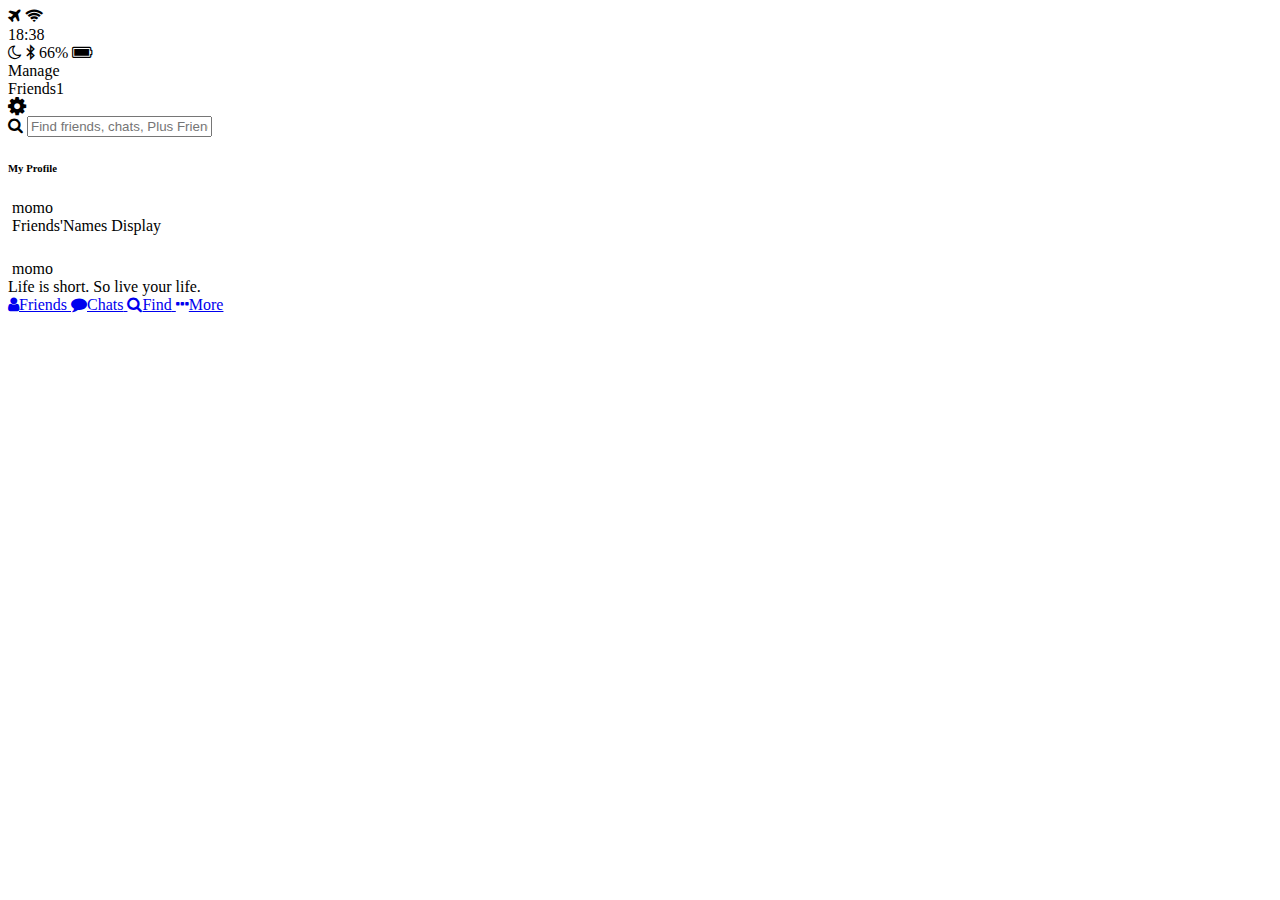
==== index.html @ d61aa57e "is done!" ====
<!DOCTYPE html>
<html lang="en">
  <head>
    <meta charset="UTF-8" />
    <meta name="viewport" content="width=device-width, initial-scale=1.0" />
    <meta http-equiv="X-UA-Compatible" content="ie=edge" />
    <link
      rel="stylesheet"
      href="https://stackpath.bootstrapcdn.com/font-awesome/4.7.0/css/font-awesome.min.css"
    />
    <title>Friends</title>
  </head>
  <body>
    <header>
      <div class="header__top">
        <div class="header__column"></div>
        <i class="fa fa-plane"></i> <i class="fa fa-wifi"></i>
      </div>
      <div class="header__column"><span class="header__time">18:38</span></div>
      <div class="header__column">
        <i class="fa fa-moon-o"></i> <i class="fa fa-bluetooth-b"></i>
        <span class="header__battery"
          >66% <i class="fa fa-battery-full"></i
        ></span>
      </div>
      <div class="header__bottom">
        <div class="header__column">
          <span class="header__text">Manage</span>
        </div>
        <div class="header__column">
          <span class="header__text"
            >Friends<span class="header__number">1</span></span
          >
        </div>
        <div class="header__column"><i class="fa fa-cog fa-lg"></i></div>
      </div>
    </header>
    <main class="friends">
      <div class="search-bar">
        <i class="fa fa-search"></i>
        <input class="text" placeholder="Find friends, chats, Plus Friends" />
      </div>
      <section class="friends__section">
        <header class="friends__section-header">
          <h6 class="friends__section-title">My Profile</h6>
        </header>
        <div class="friends__section-rows">
          <div class="friends__section-row">
            <img src="" alt="" />
            <span class="friends__section-name">momo</span>
          </div>
          <div class="friends__section-row">
            <img src="" alt="" />
            <span class="friends__section-name">Friends'Names Display</span>
          </div>
        </div>
      </section>
      <section class="friends__section">
        <header class="friends__section-header">
          <h6 class="friends__section-title"></h6>
        </header>
        <div class="friends__section-rows">
          <div class="friends__section-row">
            <div class="friends__section-column">
              <img src="" alt="" />
              <span class="friends__section-name">momo</span>
            </div>
            <span class="friends__section-tagline">
              Life is short. So live your life.
            </span>
          </div>
        </div>
      </section>
    </main>
    <nav class="tab-bar">
      <a href="index.html" class="tab-bar__tab tab-bar__tab--selected">
        <i class="fa fa-user"></i><span class="tab-bar__title">Friends</span>
      </a>
      <a href="Chats.html" class="tab-bar__tab">
        <i class="fa fa-comment"></i><span class="tab-bar__title">Chats</span>
      </a>
      <a href="find.html" class="tab-bar__tab">
        <i class="fa fa-search"></i><span class="tab-bar__title">Find</span>
      </a>
      <a href="more.html" class="tab-bar__tab">
        <i class="fa fa-ellipsis-h"></i><span class="tab-bar__title">More</span>
      </a>
    </nav>
  </body>
</html>
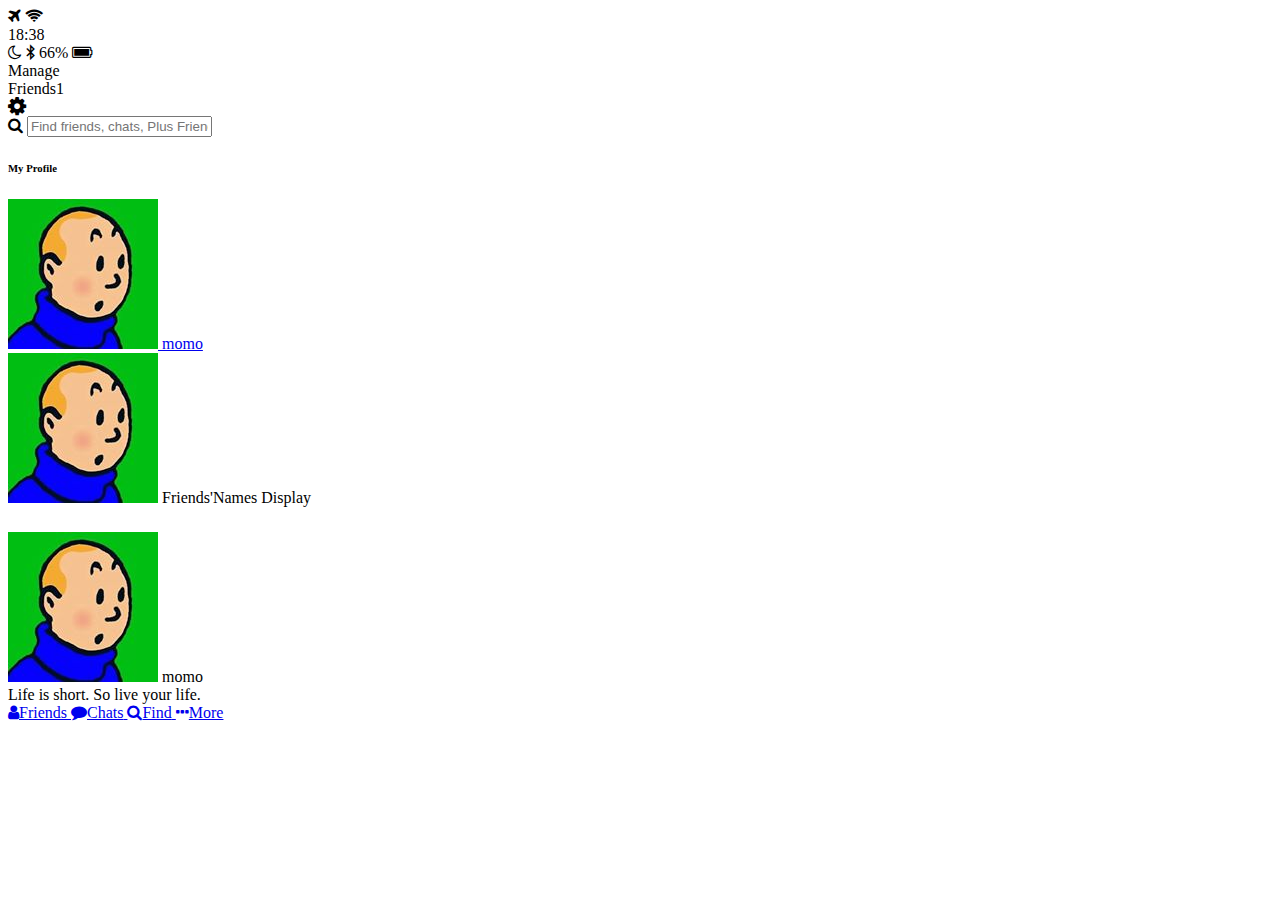
==== commit 26346caf: "Chat + back to page link" ====
--- a/index.html
+++ b/index.html
@@ -46,11 +46,13 @@
         </header>
         <div class="friends__section-rows">
           <div class="friends__section-row">
-            <img src="" alt="" />
-            <span class="friends__section-name">momo</span>
+            <a href="profile.html">
+              <img src="images/avatar.jpg" alt="" />
+              <span class="friends__section-name">momo</span>
+            </a>
           </div>
           <div class="friends__section-row">
-            <img src="" alt="" />
+            <img src="images/avatar.jpg" alt="" />
             <span class="friends__section-name">Friends'Names Display</span>
           </div>
         </div>
@@ -62,7 +64,7 @@
         <div class="friends__section-rows">
           <div class="friends__section-row">
             <div class="friends__section-column">
-              <img src="" alt="" />
+              <img src="images/avatar.jpg" alt="" />
               <span class="friends__section-name">momo</span>
             </div>
             <span class="friends__section-tagline">
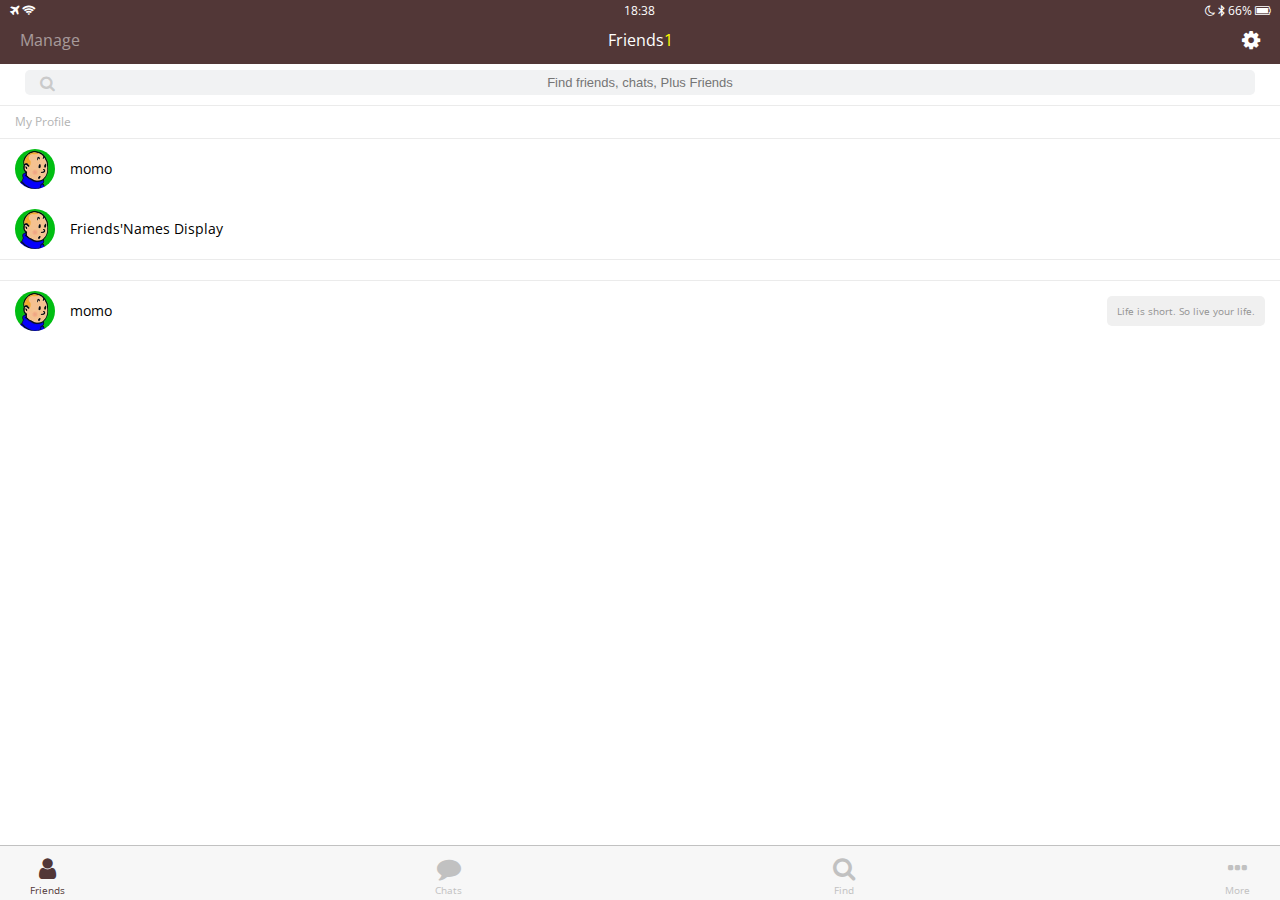
==== commit 68e54273: "Kakao with css" ====
--- a/index.html
+++ b/index.html
@@ -9,19 +9,23 @@
       href="https://stackpath.bootstrapcdn.com/font-awesome/4.7.0/css/font-awesome.min.css"
     />
     <title>Friends</title>
+    <link rel="stylesheet" href="css/style.css" />
   </head>
   <body>
-    <header>
+    <header class="top-header">
       <div class="header__top">
-        <div class="header__column"></div>
-        <i class="fa fa-plane"></i> <i class="fa fa-wifi"></i>
-      </div>
-      <div class="header__column"><span class="header__time">18:38</span></div>
-      <div class="header__column">
-        <i class="fa fa-moon-o"></i> <i class="fa fa-bluetooth-b"></i>
-        <span class="header__battery"
-          >66% <i class="fa fa-battery-full"></i
-        ></span>
+        <div class="header__column">
+          <i class="fa fa-plane"></i> <i class="fa fa-wifi"></i>
+        </div>
+        <div class="header__column">
+          <span class="header__time">18:38</span>
+        </div>
+        <div class="header__column">
+          <i class="fa fa-moon-o"></i> <i class="fa fa-bluetooth-b"></i>
+          <span class="header__battery"
+            >66% <i class="fa fa-battery-full"></i
+          ></span>
+        </div>
       </div>
       <div class="header__bottom">
         <div class="header__column">
@@ -46,10 +50,8 @@
         </header>
         <div class="friends__section-rows">
           <div class="friends__section-row">
-            <a href="profile.html">
-              <img src="images/avatar.jpg" alt="" />
-              <span class="friends__section-name">momo</span>
-            </a>
+            <img src="images/avatar.jpg" alt="" />
+            <a href="profile.html" class="friends__section-name"> momo </a>
           </div>
           <div class="friends__section-row">
             <img src="images/avatar.jpg" alt="" />
@@ -62,7 +64,7 @@
           <h6 class="friends__section-title"></h6>
         </header>
         <div class="friends__section-rows">
-          <div class="friends__section-row">
+          <div class="friends__section-row with-tagline">
             <div class="friends__section-column">
               <img src="images/avatar.jpg" alt="" />
               <span class="friends__section-name">momo</span>
--- a/css/style.css
+++ b/css/style.css
@@ -0,0 +1,12 @@
+@import url("https://fonts.googleapis.com/css?family=Open+Sans:400,600i");
+@import "reset.css";
+@import "globals.css";
+@import "header.css";
+@import "navigation.css";
+@import "search-bar.css";
+@import "friends.css";
+@import "chats.css";
+@import "find.css";
+@import "more.css";
+@import "profile.css";
+@import "chat.css";
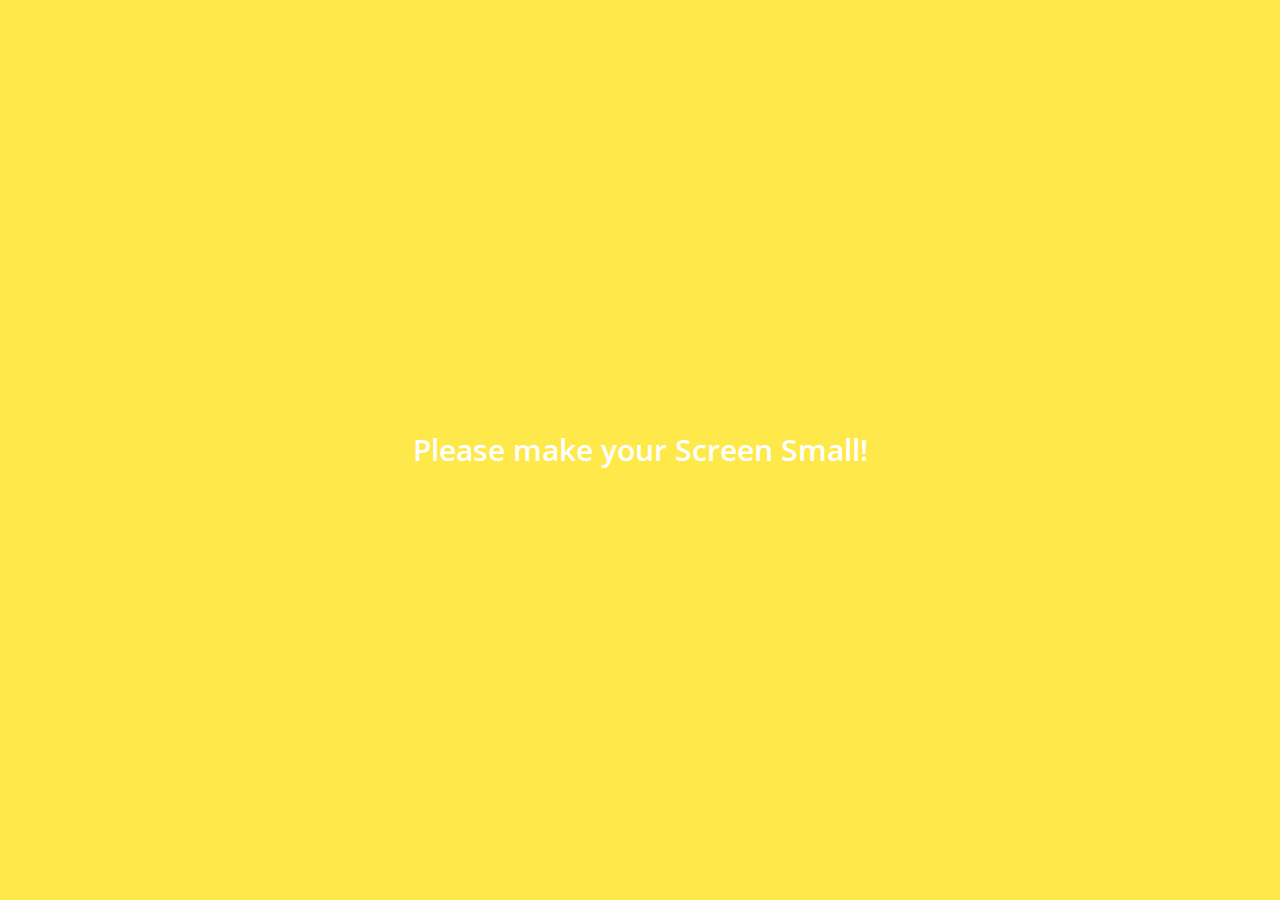
==== commit 7eb429f7: "media query" ====
--- a/index.html
+++ b/index.html
@@ -90,5 +90,6 @@
         <i class="fa fa-ellipsis-h"></i><span class="tab-bar__title">More</span>
       </a>
     </nav>
+    <div class="bigScreenText"><span>Please make your Screen Small!</span></div>
   </body>
 </html>
--- a/css/style.css
+++ b/css/style.css
@@ -10,3 +10,5 @@
 @import "more.css";
 @import "profile.css";
 @import "chat.css";
+@import "bigScreen.css";
+@import "mobile.css";
